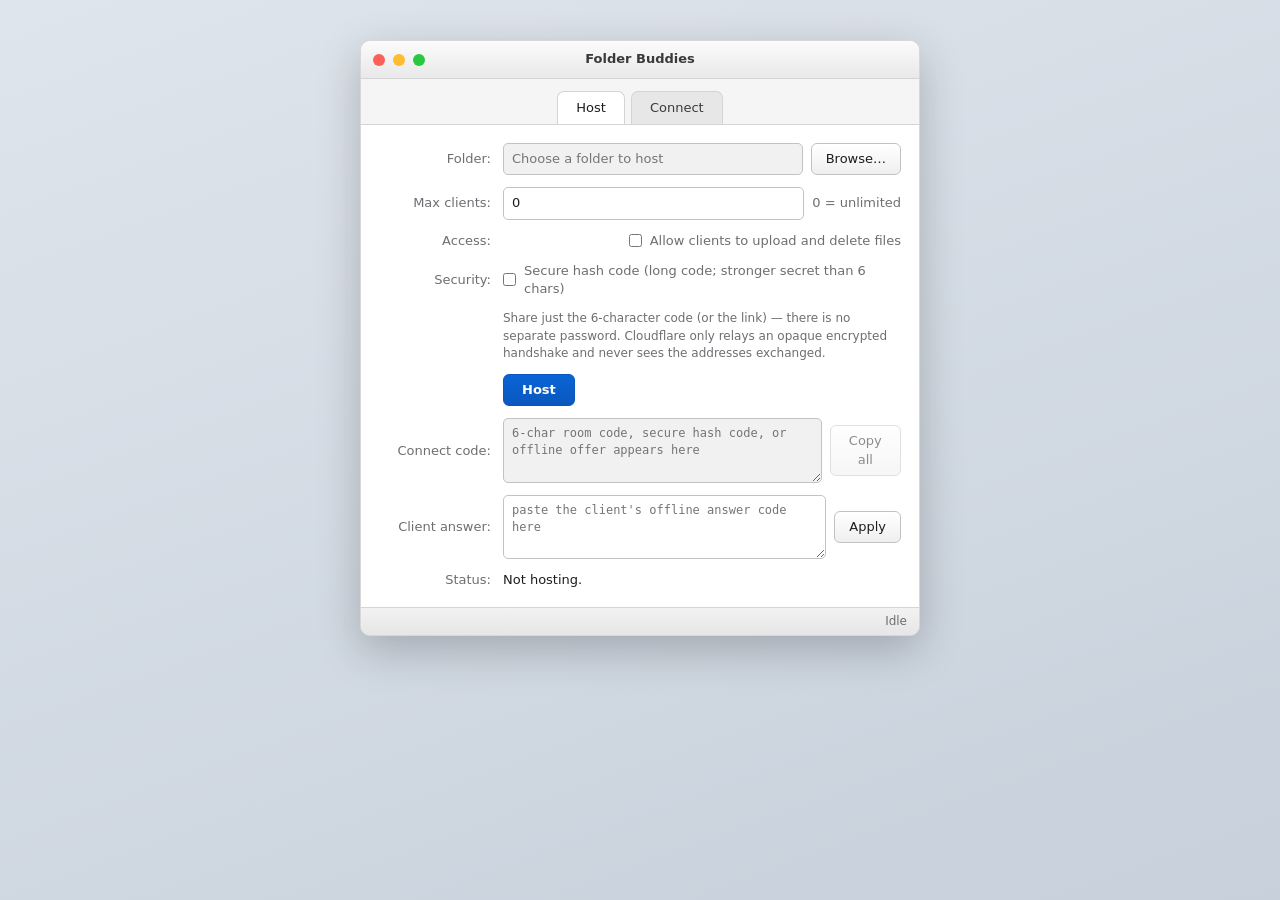
==== webapp/index.html @ 73eb2997 "refactor: restructure project layout and rewrite documentation" ====
<!doctype html>
<html lang="en">
<head>
  <meta charset="utf-8">
  <meta name="viewport" content="width=device-width, initial-scale=1">
  <title>Folder Buddies</title>
  <link rel="icon" href="favicon.ico" sizes="any">
  <link rel="icon" href="favicon.png" type="image/png" sizes="512x512">
  <link rel="apple-touch-icon" href="apple-touch-icon.png">
  <link rel="stylesheet" href="style.css">
</head>
<body>
  <main class="window" aria-label="Folder Buddies">
    <div class="titlebar">
      <div class="dots" aria-hidden="true">
        <span class="dot red"></span>
        <span class="dot yellow"></span>
        <span class="dot green"></span>
      </div>
      Folder Buddies
    </div>

    <div class="tabbar" role="tablist">
      <button class="tab active" data-tab="share" role="tab" aria-selected="true">Host</button>
      <button class="tab" data-tab="connect" role="tab" aria-selected="false">Connect</button>
    </div>

    <section class="tabpage" data-page="share" role="tabpanel">
      <form onsubmit="return false">
        <div class="row">
          <label for="folderInput">Folder:</label>
          <div class="field">
            <input id="folderInput" type="text" readonly placeholder="Choose a folder to host">
            <button id="browseFolder" type="button">Browse…</button>
          </div>
        </div>

        <div class="row">
          <label for="maxClients">Max clients:</label>
          <div class="field">
            <input id="maxClients" type="number" min="0" max="9999" step="1" value="0">
            <span class="hint">0 = unlimited</span>
          </div>
        </div>

        <div class="row">
          <label for="allowWrites">Access:</label>
          <label class="checkline">
            <input id="allowWrites" type="checkbox">
            Allow clients to upload and delete files
          </label>
        </div>

        <div class="row">
          <label for="secureHash">Security:</label>
          <label class="checkline">
            <input id="secureHash" type="checkbox">
            Secure hash code (long code; stronger secret than 6 chars)
          </label>
        </div>

        <div class="row">
          <span></span>
          <p class="note">Share just the 6-character code (or the link) — there is no separate
          password. Cloudflare only relays an opaque encrypted handshake and never sees the
          addresses exchanged.</p>
        </div>

        <div class="row">
          <span></span>
          <button id="shareToggle" type="button" class="primary">Host</button>
        </div>

        <div class="row">
          <label for="connectCode">Connect code:</label>
          <div class="field">
            <textarea id="connectCode" readonly placeholder="6-char room code, secure hash code, or offline offer appears here" rows="3"></textarea>
            <button id="copyAll" type="button" disabled>Copy all</button>
          </div>
        </div>

        <div id="offlineAnswerRow" class="row" hidden>
          <label for="offlineAnswerInput">Client answer:</label>
          <div class="field">
            <textarea id="offlineAnswerInput" placeholder="paste the client's offline answer code here" rows="3"></textarea>
            <button id="applyOfflineAnswer" type="button">Apply</button>
          </div>
        </div>

        <div class="row">
          <label>Status:</label>
          <span id="shareStatus" class="statusvalue">Not hosting.</span>
        </div>
      </form>
    </section>

    <section class="tabpage" data-page="connect" role="tabpanel" hidden>
      <form onsubmit="return false">
        <div class="row">
          <label for="connectInput">Connect code:</label>
          <textarea id="connectInput" autocomplete="off" placeholder="paste the 6-char room code, secure hash code, share link, or offline offer code" rows="3"></textarea>
        </div>

        <div id="offlineAnswerOutRow" class="row" hidden>
          <label for="offlineAnswerOut">Answer code:</label>
          <div class="field">
            <textarea id="offlineAnswerOut" readonly placeholder="send this back to the host" rows="3"></textarea>
            <button id="copyOfflineAnswer" type="button">Copy answer</button>
          </div>
        </div>

        <div class="row">
          <span></span>
          <button id="connectToggle" type="button" class="primary">Connect &amp; browse</button>
        </div>

        <div class="row">
          <label>Status:</label>
          <span id="connectStatus" class="statusvalue">Not connected.</span>
        </div>
      </form>

      <section id="explorer" class="explorer" hidden aria-label="Remote files">
        <div class="explorerbar">
          <code id="currentPath">/</code>
          <div class="exploreractions">
            <input id="uploadInput" type="file" multiple hidden>
            <button id="uploadButton" type="button" disabled>Upload</button>
            <button id="upButton" type="button">Up</button>
          </div>
        </div>
        <div id="dropzone" class="dropzone" hidden></div>
        <table>
          <thead><tr><th>Name</th><th>Size</th><th></th></tr></thead>
          <tbody id="fileRows"></tbody>
        </table>
        <div id="transfers"></div>
        <section id="previewPanel" class="preview" hidden aria-label="File preview">
          <div class="previewbar">
            <strong id="previewTitle"></strong>
            <div class="previewactions">
              <button id="savePreview" type="button" hidden>Save</button>
              <button id="closePreview" type="button">Close</button>
            </div>
          </div>
          <div id="previewBody" class="previewbody"></div>
        </section>
      </section>
    </section>

    <div class="statusbar"><span id="statsLabel">Idle</span></div>
  </main>

  <div id="toast" role="status" aria-live="polite"></div>
  <div id="turnstileMount" class="turnstile-mount" aria-hidden="true"></div>

  <script src="config.js"></script>
  <script src="https://challenges.cloudflare.com/turnstile/v0/api.js?render=explicit" async defer></script>
  <script type="module" src="app.js"></script>
</body>
</html>
---- webapp/style.css ----
:root {
  --bg-top: #dfe5ec;
  --bg-bottom: #c7d0db;
  --window: #f5f5f5;
  --panel: #ffffff;
  --text: #1d1d1f;
  --muted: #6e6e73;
  --line: #d4d4d7;
  --field-border: #c2c2c5;
  --field-readonly: #f1f1f2;
  --accent: #0a64d6;
  --accent-dark: #0a58bd;
  --radius: 10px;
}
* { box-sizing: border-box; }
body {
  margin: 0;
  min-height: 100vh;
  display: flex;
  align-items: flex-start;
  justify-content: center;
  padding: 40px 16px;
  background: linear-gradient(160deg, var(--bg-top), var(--bg-bottom));
  color: var(--text);
  font: 13px/1.4 -apple-system, BlinkMacSystemFont, "Segoe UI", system-ui, sans-serif;
}

/* Native-style window frame */
.window {
  width: 560px;
  max-width: 100%;
  background: var(--window);
  border: 1px solid rgba(0, 0, 0, .12);
  border-radius: var(--radius);
  box-shadow: 0 14px 44px rgba(0, 0, 0, .22);
  overflow: hidden;
}
.titlebar {
  position: relative;
  height: 38px;
  display: flex;
  align-items: center;
  justify-content: center;
  background: linear-gradient(#fbfbfb, #e9e9e9);
  border-bottom: 1px solid var(--line);
  font-weight: 600;
  color: #3a3a3c;
  user-select: none;
}
.titlebar .dots { position: absolute; left: 12px; display: flex; gap: 8px; }
.titlebar .dot { width: 12px; height: 12px; border-radius: 50%; }
.dot.red { background: #ff5f57; }
.dot.yellow { background: #febc2e; }
.dot.green { background: #28c840; }

/* Tab bar */
.tabbar {
  display: flex;
  gap: 6px;
  justify-content: center;
  padding: 12px 0 0;
  background: var(--window);
}
.tab {
  appearance: none;
  border: 1px solid var(--line);
  border-bottom: none;
  background: #e7e7e7;
  color: #3a3a3c;
  padding: 7px 18px;
  font: inherit;
  font-weight: 500;
  border-radius: 7px 7px 0 0;
  cursor: pointer;
}
.tab.active { background: var(--panel); color: var(--text); }

/* Tab pages */
.tabpage {
  background: var(--panel);
  border-top: 1px solid var(--line);
  padding: 18px;
}
form { display: grid; gap: 12px; }
.row {
  display: grid;
  grid-template-columns: 112px 1fr;
  align-items: center;
  gap: 12px;
}
.row > label { justify-self: end; color: var(--muted); }
.field { display: flex; align-items: center; gap: 8px; min-width: 0; }
.field input { flex: 1; min-width: 0; }
.hint { color: var(--muted); white-space: nowrap; }
.checkline { display: flex; align-items: center; gap: 8px; color: var(--text); }
.checkline input { margin: 0; }

input[type="text"], input[type="number"], textarea {
  width: 100%;
  background: #fff;
  border: 1px solid var(--field-border);
  border-radius: 5px;
  padding: 6px 8px;
  font: inherit;
  color: var(--text);
}
textarea {
  min-height: 34px;
  resize: vertical;
  font-family: ui-monospace, SFMono-Regular, Menlo, Consolas, monospace;
  font-size: 12px;
}
input:read-only, textarea:read-only { background: var(--field-readonly); color: #444; }
input:focus, textarea:focus {
  outline: none;
  border-color: var(--accent);
  box-shadow: 0 0 0 3px rgba(10, 100, 214, .18);
}

button {
  appearance: none;
  border: 1px solid var(--field-border);
  background: linear-gradient(#ffffff, #efefef);
  color: var(--text);
  border-radius: 6px;
  padding: 6px 14px;
  font: inherit;
  cursor: pointer;
}
button:hover { background: linear-gradient(#ffffff, #e8e8e8); }
button:active { background: #e1e1e1; }
button:disabled { opacity: .5; cursor: default; }
button.primary {
  justify-self: start;
  background: linear-gradient(var(--accent), var(--accent-dark));
  border-color: var(--accent-dark);
  color: #fff;
  font-weight: 600;
  padding: 6px 18px;
}
button.primary:hover { filter: brightness(1.06); }

.note { margin: 0; color: var(--muted); font-size: 12px; line-height: 1.45; }
.statusvalue { color: var(--text); }

/* Status bar */
.statusbar {
  display: flex;
  justify-content: flex-end;
  background: linear-gradient(#f2f2f2, #e6e6e6);
  border-top: 1px solid var(--line);
  padding: 5px 12px;
  font-size: 12px;
  color: var(--muted);
}

/* Remote file explorer */
.explorer { margin-top: 16px; border-top: 1px solid var(--line); padding-top: 14px; }
.explorerbar {
  display: flex;
  justify-content: space-between;
  align-items: center;
  gap: 10px;
  margin-bottom: 10px;
}
.exploreractions { display: flex; align-items: center; gap: 8px; }
.explorerbar code {
  background: #f0f0f0;
  border: 1px solid var(--line);
  border-radius: 5px;
  padding: 3px 8px;
  font-family: ui-monospace, SFMono-Regular, Menlo, Consolas, monospace;
}
table { width: 100%; border-collapse: collapse; }
th, td { padding: 7px 8px; border-bottom: 1px solid #ececec; text-align: left; }
th { color: var(--muted); font-weight: 600; font-size: 12px; }
td.name { font-weight: 500; }
tr.dir td.name, tr.file td.name { color: var(--accent); cursor: pointer; }
td.actions { display: flex; gap: 6px; flex-wrap: wrap; justify-content: flex-end; }
button.danger { color: #b42318; }
td.muted { color: var(--muted); text-align: center; }
.dropzone {
  border: 1px dashed var(--field-border);
  border-radius: 7px;
  background: #fafafa;
  color: var(--muted);
  padding: 12px;
  text-align: center;
  margin-bottom: 10px;
}
.dropzone.dragover {
  border-color: var(--accent);
  box-shadow: 0 0 0 3px rgba(10, 100, 214, .12);
  color: var(--accent);
}
#transfers { display: grid; gap: 8px; margin-top: 12px; }
.transfer {
  background: #f7f7f7;
  border: 1px solid var(--line);
  border-radius: 6px;
  padding: 10px;
  font-size: 12px;
}
.transfer div { margin-bottom: 6px; }
progress { width: 100%; height: 8px; }


.preview {
  margin-top: 12px;
  border: 1px solid var(--line);
  border-radius: 8px;
  background: #fff;
  overflow: hidden;
}
.previewbar {
  display: flex;
  justify-content: space-between;
  align-items: center;
  gap: 10px;
  padding: 8px 10px;
  background: #f4f4f4;
  border-bottom: 1px solid var(--line);
}
.previewbar strong {
  min-width: 0;
  overflow: hidden;
  text-overflow: ellipsis;
  white-space: nowrap;
  font-family: ui-monospace, SFMono-Regular, Menlo, Consolas, monospace;
  font-size: 12px;
}
.previewactions { display: flex; gap: 6px; }
.previewbody { padding: 10px; max-height: 62vh; overflow: auto; }
.text-editor {
  width: 100%;
  min-height: 420px;
  resize: vertical;
  border: 1px solid var(--line);
  border-radius: 6px;
  padding: 10px;
  font: 12px/1.45 ui-monospace, SFMono-Regular, Menlo, Consolas, monospace;
  white-space: pre;
}
.preview-media { max-width: 100%; max-height: 58vh; display: block; margin: 0 auto; }
.preview-frame { width: 100%; height: 58vh; border: 0; }

/* Toast */
#toast {
  position: fixed;
  left: 50%;
  bottom: 22px;
  transform: translateX(-50%);
  max-width: min(560px, calc(100vw - 24px));
  background: #323234;
  color: #fff;
  border-radius: 8px;
  padding: 9px 16px;
  box-shadow: 0 8px 24px rgba(0, 0, 0, .3);
  opacity: 0;
  pointer-events: none;
  transition: opacity .15s ease;
}
#toast.show { opacity: 1; }

.turnstile-mount {
  position: fixed;
  width: 1px;
  height: 1px;
  overflow: hidden;
  left: -10000px;
  top: auto;
}

@media (max-width: 600px) {
  .row { grid-template-columns: 1fr; gap: 6px; }
  .row > label { justify-self: start; }
  button.primary { justify-self: stretch; text-align: center; }
  th:nth-child(2), td:nth-child(2) { display: none; }
}
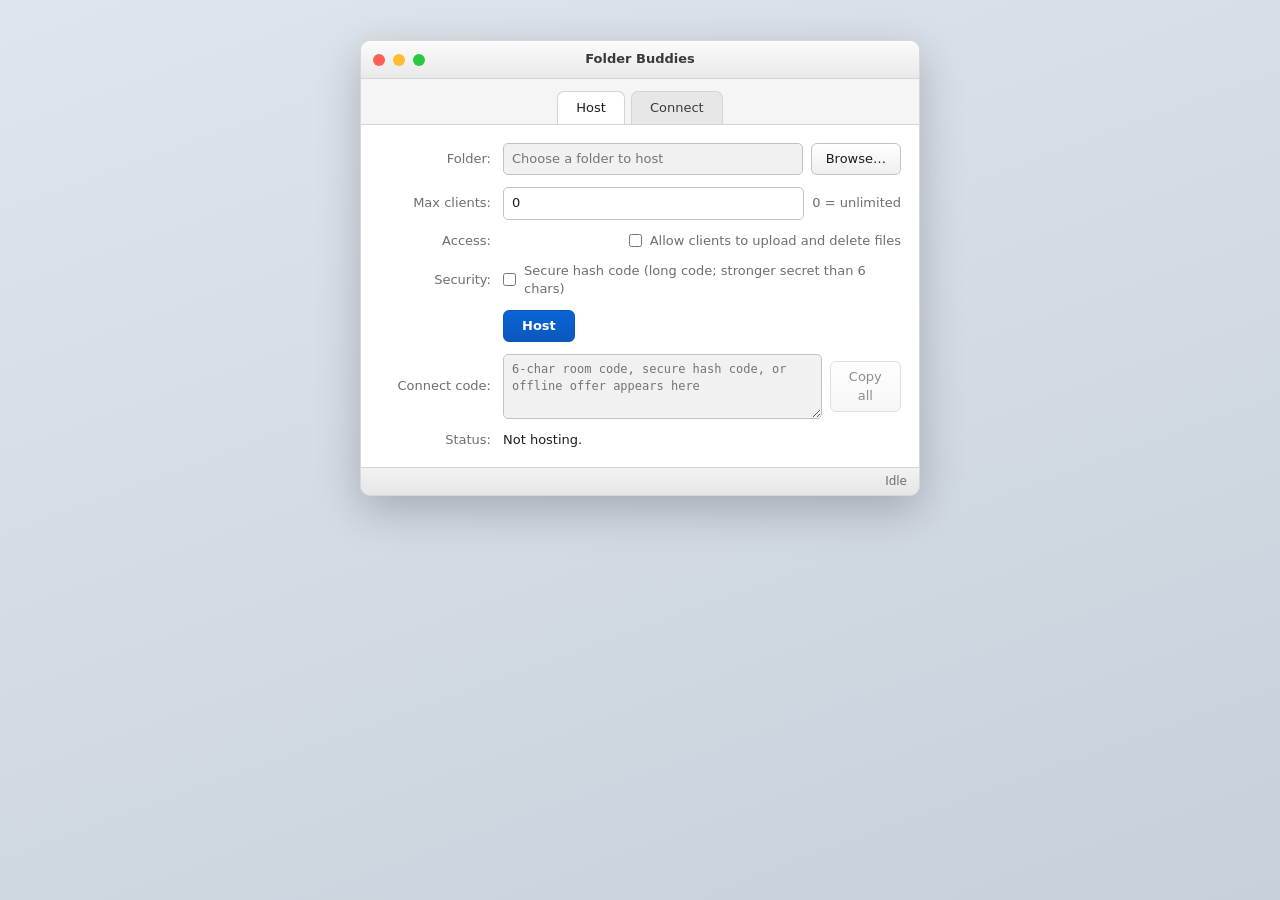
==== commit 77a4b7bf: "blcoked mobile clients" ====
--- a/webapp/index.html
+++ b/webapp/index.html
@@ -59,12 +59,7 @@
           </label>
         </div>
 
-        <div class="row">
-          <span></span>
-          <p class="note">Share just the 6-character code (or the link) — there is no separate
-          password. Cloudflare only relays an opaque encrypted handshake and never sees the
-          addresses exchanged.</p>
-        </div>
+
 
         <div class="row">
           <span></span>
@@ -111,7 +106,7 @@
 
         <div class="row">
           <span></span>
-          <button id="connectToggle" type="button" class="primary">Connect &amp; browse</button>
+          <button id="connectToggle" type="button" class="primary">Connect</button>
         </div>
 
         <div class="row">
--- a/webapp/style.css
+++ b/webapp/style.css
@@ -88,6 +88,7 @@
   align-items: center;
   gap: 12px;
 }
+.row[hidden] { display: none; }
 .row > label { justify-self: end; color: var(--muted); }
 .field { display: flex; align-items: center; gap: 8px; min-width: 0; }
 .field input { flex: 1; min-width: 0; }
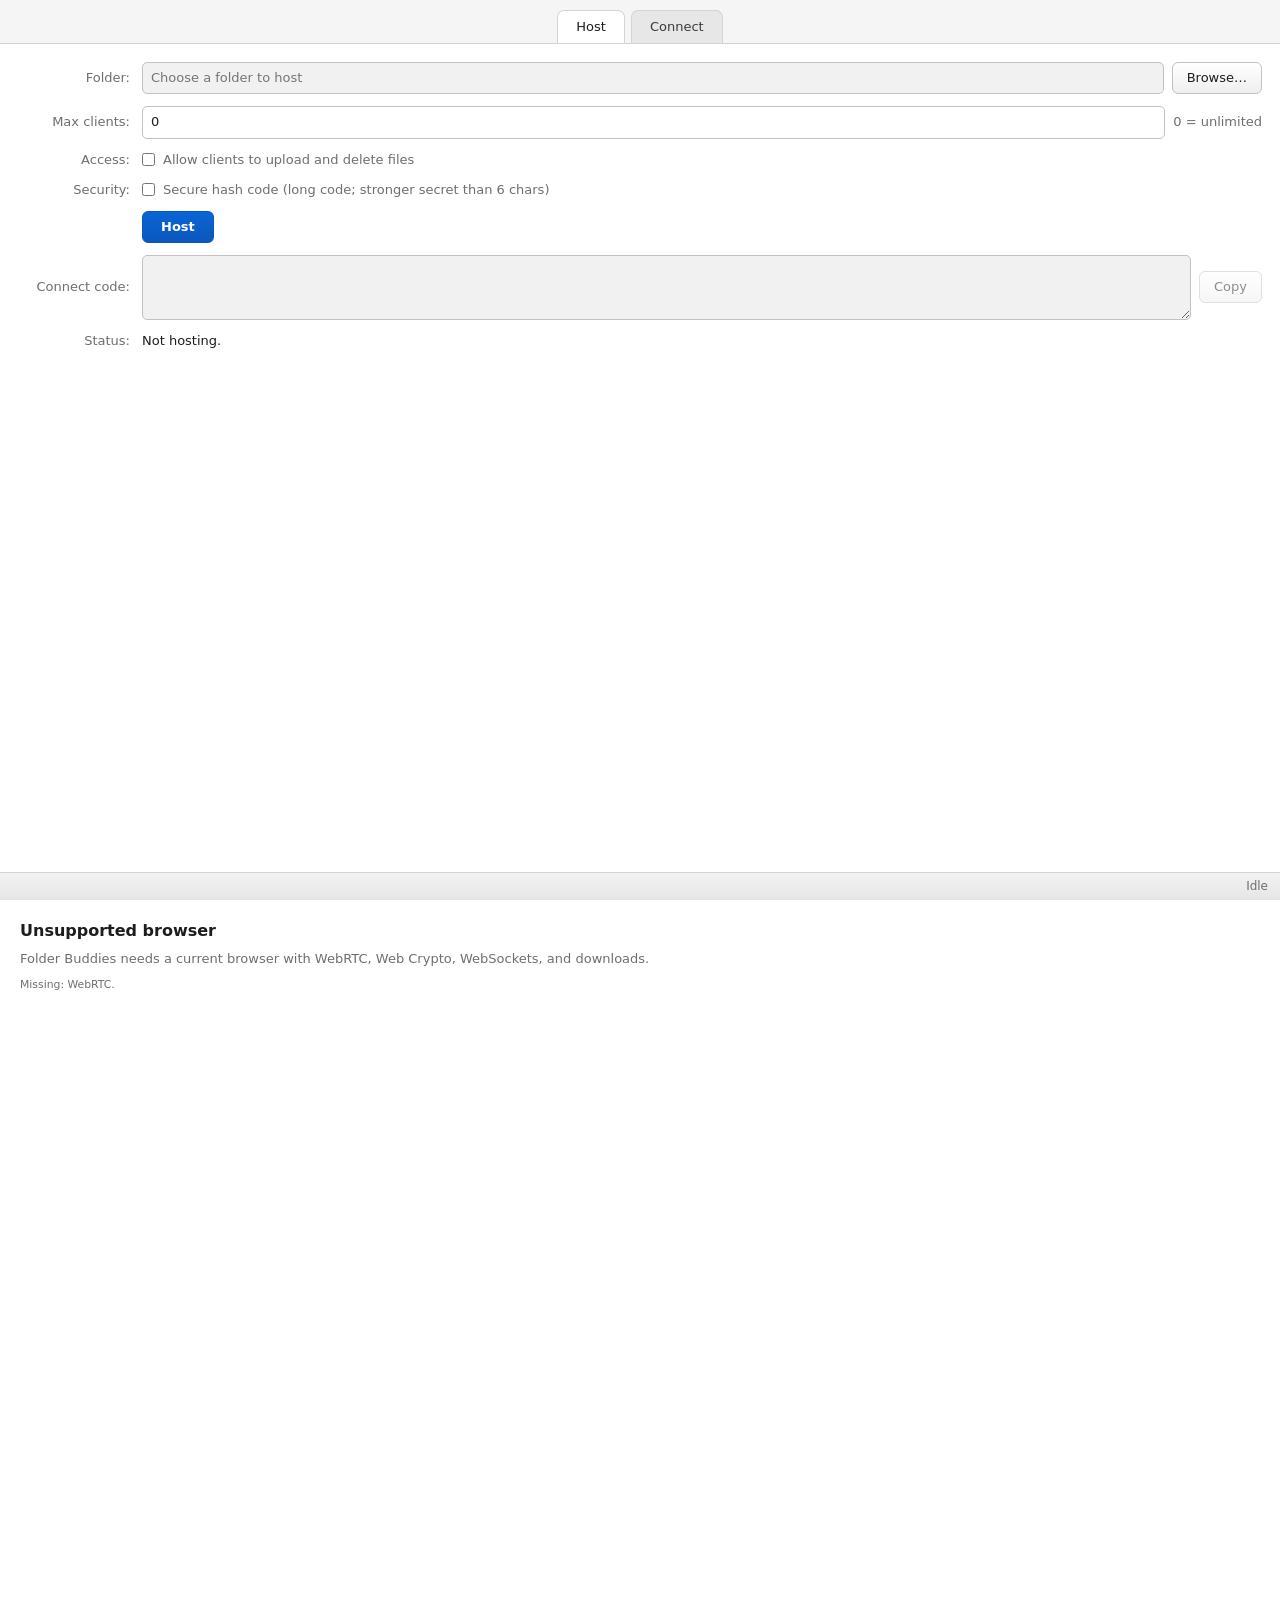
==== commit 252608c8: "Fixed building issues and remade webapp UI" ====
--- a/webapp/index.html
+++ b/webapp/index.html
@@ -11,15 +11,6 @@
 </head>
 <body>
   <main class="window" aria-label="Folder Buddies">
-    <div class="titlebar">
-      <div class="dots" aria-hidden="true">
-        <span class="dot red"></span>
-        <span class="dot yellow"></span>
-        <span class="dot green"></span>
-      </div>
-      Folder Buddies
-    </div>
-
     <div class="tabbar" role="tablist">
       <button class="tab active" data-tab="share" role="tab" aria-selected="true">Host</button>
       <button class="tab" data-tab="connect" role="tab" aria-selected="false">Connect</button>
@@ -69,8 +60,8 @@
         <div class="row">
           <label for="connectCode">Connect code:</label>
           <div class="field">
-            <textarea id="connectCode" readonly placeholder="6-char room code, secure hash code, or offline offer appears here" rows="3"></textarea>
-            <button id="copyAll" type="button" disabled>Copy all</button>
+            <textarea id="connectCode" readonly rows="3"></textarea>
+            <button id="copyAll" type="button" disabled>Copy</button>
           </div>
         </div>
 
@@ -93,7 +84,7 @@
       <form onsubmit="return false">
         <div class="row">
           <label for="connectInput">Connect code:</label>
-          <textarea id="connectInput" autocomplete="off" placeholder="paste the 6-char room code, secure hash code, share link, or offline offer code" rows="3"></textarea>
+          <textarea id="connectInput" autocomplete="off" rows="3"></textarea>
         </div>
 
         <div id="offlineAnswerOutRow" class="row" hidden>
@@ -117,10 +108,13 @@
 
       <section id="explorer" class="explorer" hidden aria-label="Remote files">
         <div class="explorerbar">
-          <code id="currentPath">/</code>
+          <nav id="currentPath" class="pathbar" aria-label="Current folder"></nav>
           <div class="exploreractions">
             <input id="uploadInput" type="file" multiple hidden>
+            <input id="folderUploadInput" type="file" webkitdirectory directory multiple hidden>
             <button id="uploadButton" type="button" disabled>Upload</button>
+            <button id="uploadFolderButton" type="button" disabled>Upload folder</button>
+            <button id="shareFolderButton" type="button">Share link</button>
             <button id="upButton" type="button">Up</button>
           </div>
         </div>
@@ -146,6 +140,12 @@
     <div class="statusbar"><span id="statsLabel">Idle</span></div>
   </main>
 
+  <section id="unsupportedBrowser" class="unsupported" role="alert" hidden>
+    <strong>Unsupported browser</strong>
+    <span>Folder Buddies needs a current browser with WebRTC, Web Crypto, WebSockets, and downloads.</span>
+    <small data-unsupported-detail></small>
+  </section>
+
   <div id="toast" role="status" aria-live="polite"></div>
   <div id="turnstileMount" class="turnstile-mount" aria-hidden="true"></div>
 
--- a/webapp/style.css
+++ b/webapp/style.css
@@ -1,6 +1,4 @@
 :root {
-  --bg-top: #dfe5ec;
-  --bg-bottom: #c7d0db;
   --window: #f5f5f5;
   --panel: #ffffff;
   --text: #1d1d1f;
@@ -10,56 +8,57 @@
   --field-readonly: #f1f1f2;
   --accent: #0a64d6;
   --accent-dark: #0a58bd;
-  --radius: 10px;
+  --radius: 6px;
 }
 * { box-sizing: border-box; }
+html { height: 100%; }
 body {
   margin: 0;
-  min-height: 100vh;
-  display: flex;
-  align-items: flex-start;
-  justify-content: center;
-  padding: 40px 16px;
-  background: linear-gradient(160deg, var(--bg-top), var(--bg-bottom));
+  height: 100%;
+  background: var(--panel);
   color: var(--text);
   font: 13px/1.4 -apple-system, BlinkMacSystemFont, "Segoe UI", system-ui, sans-serif;
 }
 
-/* Native-style window frame */
 .window {
-  width: 560px;
-  max-width: 100%;
+  width: 100vw;
+  height: 100vh;
+  max-width: none;
+  display: flex;
+  flex-direction: column;
   background: var(--window);
-  border: 1px solid rgba(0, 0, 0, .12);
-  border-radius: var(--radius);
-  box-shadow: 0 14px 44px rgba(0, 0, 0, .22);
-  overflow: hidden;
-}
-.titlebar {
-  position: relative;
-  height: 38px;
-  display: flex;
-  align-items: center;
-  justify-content: center;
-  background: linear-gradient(#fbfbfb, #e9e9e9);
-  border-bottom: 1px solid var(--line);
-  font-weight: 600;
-  color: #3a3a3c;
-  user-select: none;
-}
-.titlebar .dots { position: absolute; left: 12px; display: flex; gap: 8px; }
-.titlebar .dot { width: 12px; height: 12px; border-radius: 50%; }
-.dot.red { background: #ff5f57; }
-.dot.yellow { background: #febc2e; }
-.dot.green { background: #28c840; }
-
+  border: 0;
+  border-radius: 0;
+  box-shadow: none;
+  overflow: hidden;
+}
+
+.unsupported {
+  width: 100vw;
+  min-height: 100vh;
+  max-width: none;
+  display: grid;
+  align-content: start;
+  gap: 8px;
+  background: var(--panel);
+  border: 0;
+  border-radius: 0;
+  box-shadow: none;
+  padding: 20px;
+}
+.unsupported[hidden] { display: none; }
+.unsupported strong { font-size: 16px; }
+.unsupported span,
+.unsupported small { color: var(--muted); }
 /* Tab bar */
 .tabbar {
+  flex: 0 0 auto;
   display: flex;
   gap: 6px;
   justify-content: center;
-  padding: 12px 0 0;
+  padding: 10px 16px 0;
   background: var(--window);
+  border-bottom: 1px solid var(--line);
 }
 .tab {
   appearance: none;
@@ -77,8 +76,10 @@
 
 /* Tab pages */
 .tabpage {
+  flex: 1 1 auto;
+  min-height: 0;
+  overflow: auto;
   background: var(--panel);
-  border-top: 1px solid var(--line);
   padding: 18px;
 }
 form { display: grid; gap: 12px; }
@@ -94,6 +95,7 @@
 .field input { flex: 1; min-width: 0; }
 .hint { color: var(--muted); white-space: nowrap; }
 .checkline { display: flex; align-items: center; gap: 8px; color: var(--text); }
+.row > .checkline { justify-self: start; }
 .checkline input { margin: 0; }
 
 input[type="text"], input[type="number"], textarea {
@@ -146,6 +148,7 @@
 
 /* Status bar */
 .statusbar {
+  flex: 0 0 auto;
   display: flex;
   justify-content: flex-end;
   background: linear-gradient(#f2f2f2, #e6e6e6);
@@ -156,28 +159,73 @@
 }
 
 /* Remote file explorer */
-.explorer { margin-top: 16px; border-top: 1px solid var(--line); padding-top: 14px; }
+.explorer { margin-top: 16px; border-top: 1px solid var(--line); padding-top: 14px; min-width: 0; }
 .explorerbar {
   display: flex;
   justify-content: space-between;
-  align-items: center;
+  align-items: flex-start;
   gap: 10px;
   margin-bottom: 10px;
-}
-.exploreractions { display: flex; align-items: center; gap: 8px; }
-.explorerbar code {
+  min-width: 0;
+}
+.exploreractions {
+  display: flex;
+  align-items: center;
+  justify-content: flex-end;
+  gap: 8px;
+  flex: 0 0 auto;
+  flex-wrap: wrap;
+}
+.pathbar {
+  flex: 1 1 auto;
+  min-width: 0;
+  display: flex;
+  align-items: center;
+  gap: 4px;
+  overflow-x: auto;
+  overflow-y: hidden;
   background: #f0f0f0;
   border: 1px solid var(--line);
   border-radius: 5px;
-  padding: 3px 8px;
+  padding: 3px 6px;
   font-family: ui-monospace, SFMono-Regular, Menlo, Consolas, monospace;
 }
-table { width: 100%; border-collapse: collapse; }
-th, td { padding: 7px 8px; border-bottom: 1px solid #ececec; text-align: left; }
+.pathbar button {
+  min-width: 0;
+  max-width: 190px;
+  overflow: hidden;
+  text-overflow: ellipsis;
+  white-space: nowrap;
+  border: 0;
+  background: transparent;
+  border-radius: 4px;
+  padding: 2px 5px;
+  font-family: ui-monospace, SFMono-Regular, Menlo, Consolas, monospace;
+}
+.pathbar button:first-child { flex: 0 0 auto; }
+.pathbar button:hover { background: #e4e4e4; }
+.pathsep { flex: 0 0 auto; color: var(--muted); }
+table { width: 100%; border-collapse: collapse; table-layout: fixed; }
+th, td { padding: 7px 8px; border-bottom: 1px solid #ececec; text-align: left; min-width: 0; }
 th { color: var(--muted); font-weight: 600; font-size: 12px; }
-td.name { font-weight: 500; }
+th:nth-child(2), td:nth-child(2) { width: 78px; }
+th:nth-child(3), td.actions { width: 210px; }
+td.name {
+  font-weight: 500;
+  max-width: 0;
+  overflow: hidden;
+  text-overflow: ellipsis;
+  white-space: nowrap;
+}
 tr.dir td.name, tr.file td.name { color: var(--accent); cursor: pointer; }
-td.actions { display: flex; gap: 6px; flex-wrap: wrap; justify-content: flex-end; }
+td.actions {
+  display: flex;
+  gap: 6px;
+  flex-wrap: wrap;
+  justify-content: flex-end;
+  overflow: hidden;
+}
+td.actions button { padding: 5px 9px; }
 button.danger { color: #b42318; }
 td.muted { color: var(--muted); text-align: center; }
 .dropzone {
@@ -202,7 +250,7 @@
   padding: 10px;
   font-size: 12px;
 }
-.transfer div { margin-bottom: 6px; }
+.transfer div { margin-bottom: 6px; overflow-wrap: anywhere; }
 progress { width: 100%; height: 8px; }
 
 
@@ -276,5 +324,9 @@
   .row { grid-template-columns: 1fr; gap: 6px; }
   .row > label { justify-self: start; }
   button.primary { justify-self: stretch; text-align: center; }
+  .explorerbar { flex-direction: column; align-items: stretch; }
+  .exploreractions { justify-content: flex-start; }
+  .pathbar button { max-width: 150px; }
   th:nth-child(2), td:nth-child(2) { display: none; }
-}
+  th:nth-child(3), td.actions { width: 150px; }
+}
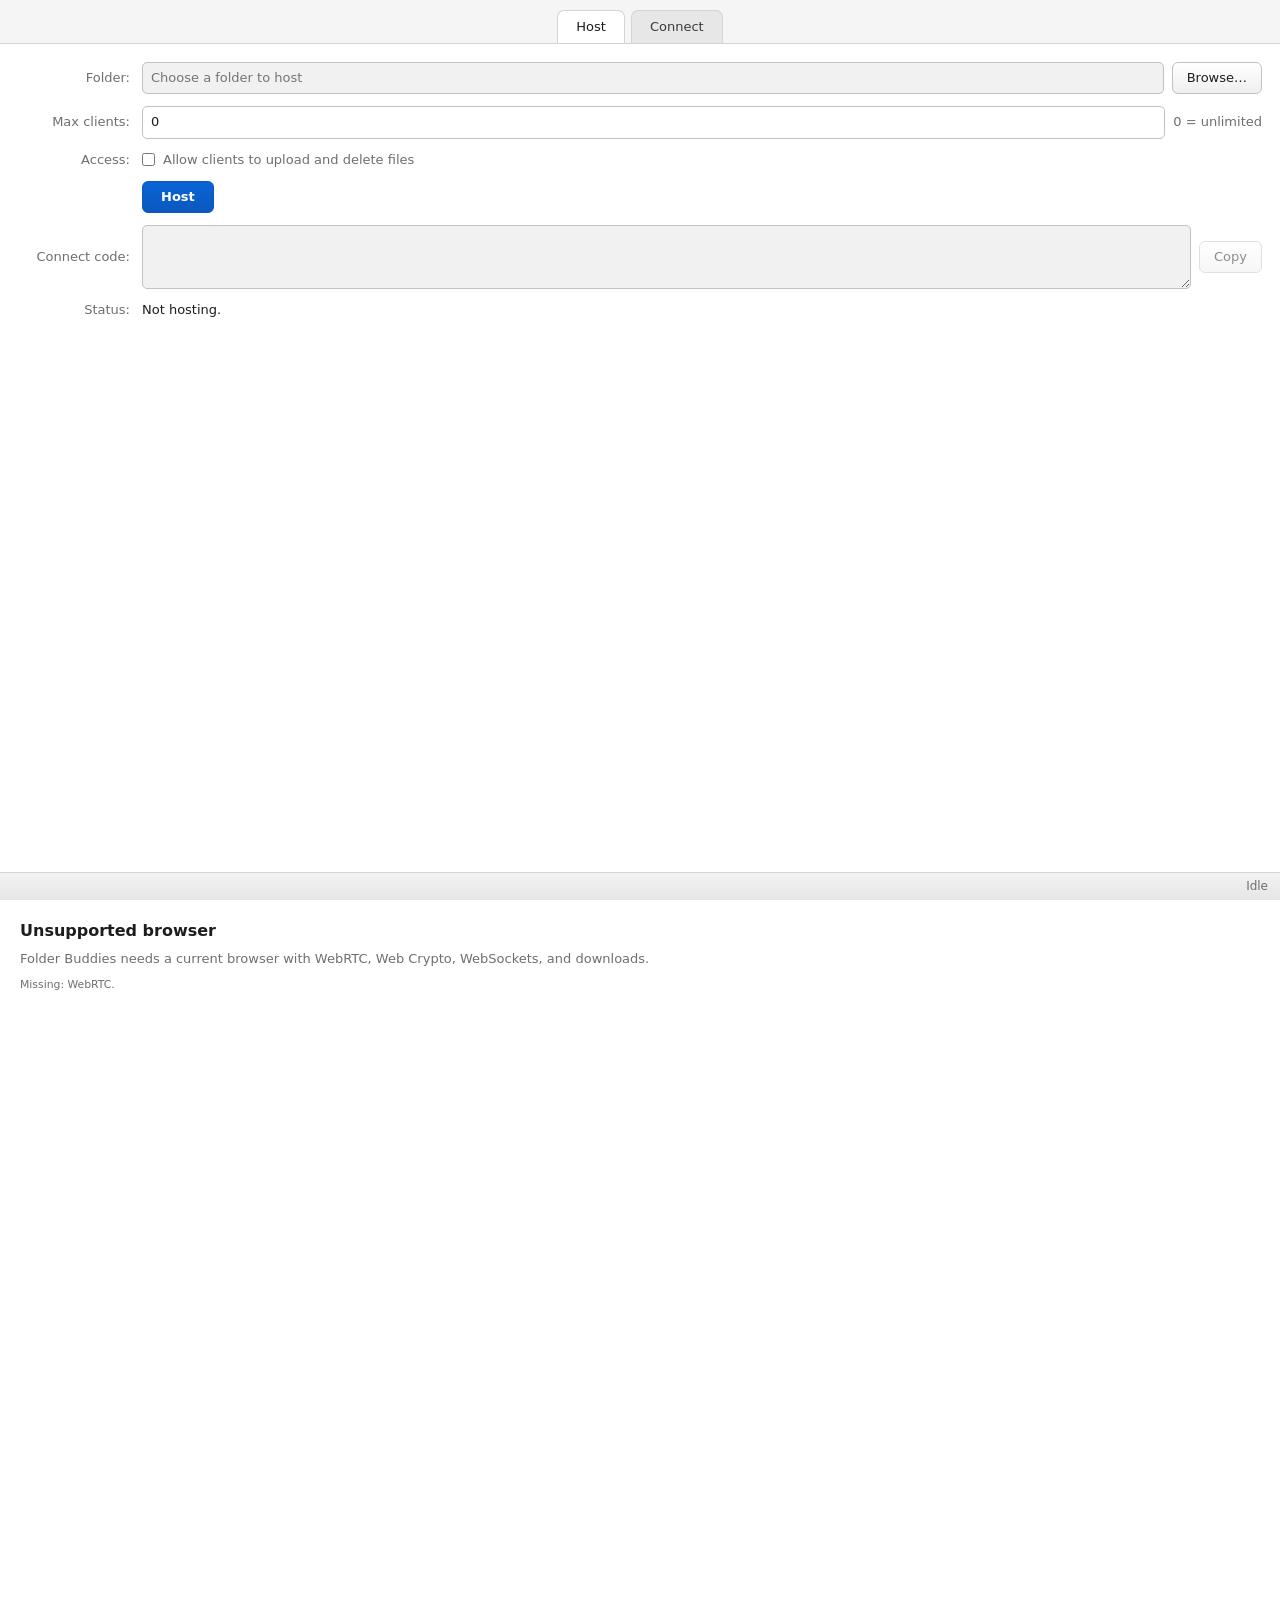
==== commit fbb8a705: "bug fixes" ====
--- a/webapp/index.html
+++ b/webapp/index.html
@@ -41,16 +41,6 @@
             Allow clients to upload and delete files
           </label>
         </div>
-
-        <div class="row">
-          <label for="secureHash">Security:</label>
-          <label class="checkline">
-            <input id="secureHash" type="checkbox">
-            Secure hash code (long code; stronger secret than 6 chars)
-          </label>
-        </div>
-
-
 
         <div class="row">
           <span></span>
--- a/webapp/style.css
+++ b/webapp/style.css
@@ -320,6 +320,34 @@
   top: auto;
 }
 
+/* When Turnstile escalates to an interactive challenge (common on Safari),
+   pull the widget back on-screen as a centered modal so the user can solve it. */
+.turnstile-mount.is-interactive {
+  left: 50%;
+  top: 50%;
+  transform: translate(-50%, -50%);
+  width: auto;
+  height: auto;
+  overflow: visible;
+  z-index: 1000;
+  padding: 16px;
+  background: var(--panel, #fff);
+  border-radius: 12px;
+  box-shadow: 0 12px 40px rgba(0, 0, 0, 0.35);
+}
+
+.turnstile-mount.is-interactive::before {
+  content: "";
+  position: fixed;
+  inset: 0;
+  left: -50vw;
+  top: -50vh;
+  width: 200vw;
+  height: 200vh;
+  background: rgba(0, 0, 0, 0.45);
+  z-index: -1;
+}
+
 @media (max-width: 600px) {
   .row { grid-template-columns: 1fr; gap: 6px; }
   .row > label { justify-self: start; }
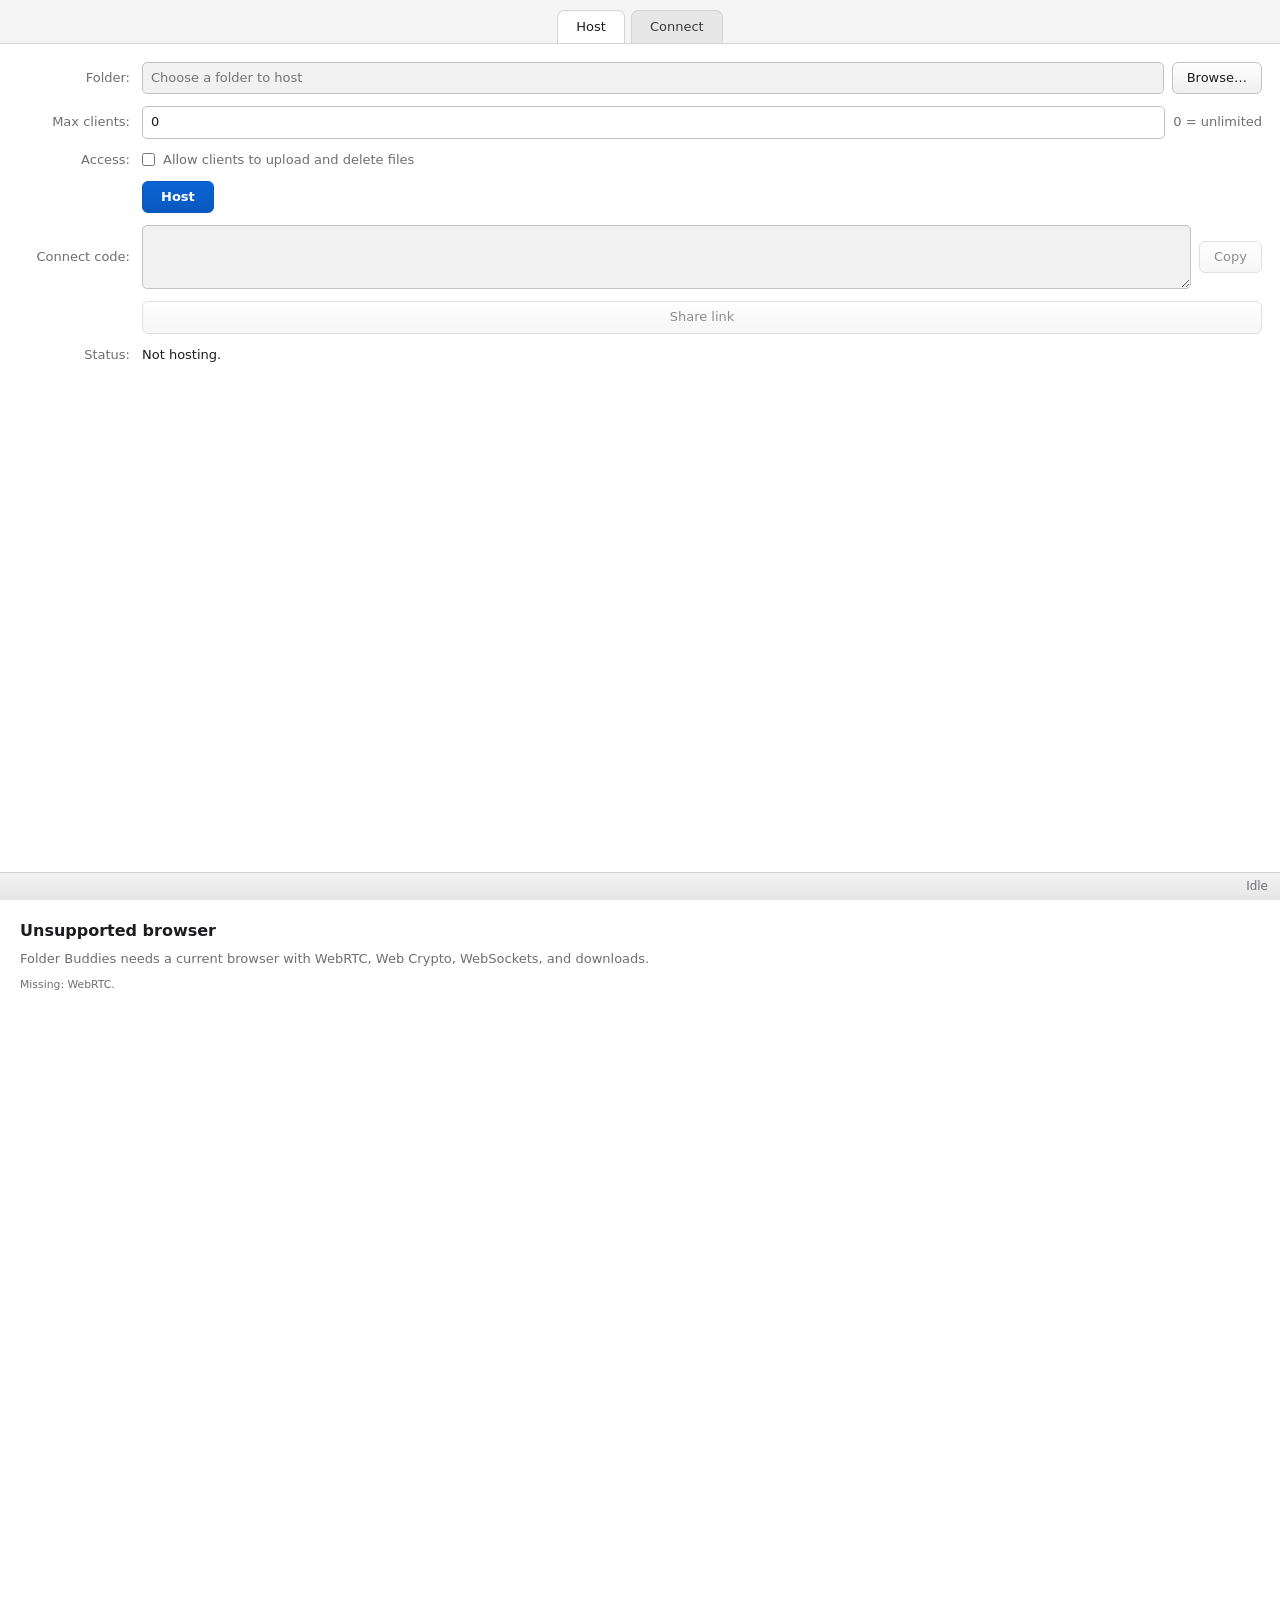
==== commit 737b7c79: "added auto refresh" ====
--- a/webapp/index.html
+++ b/webapp/index.html
@@ -53,6 +53,11 @@
             <textarea id="connectCode" readonly rows="3"></textarea>
             <button id="copyAll" type="button" disabled>Copy</button>
           </div>
+        </div>
+
+        <div class="row">
+          <span></span>
+          <button id="copyShareLink" type="button" disabled>Share link</button>
         </div>
 
         <div id="offlineAnswerRow" class="row" hidden>
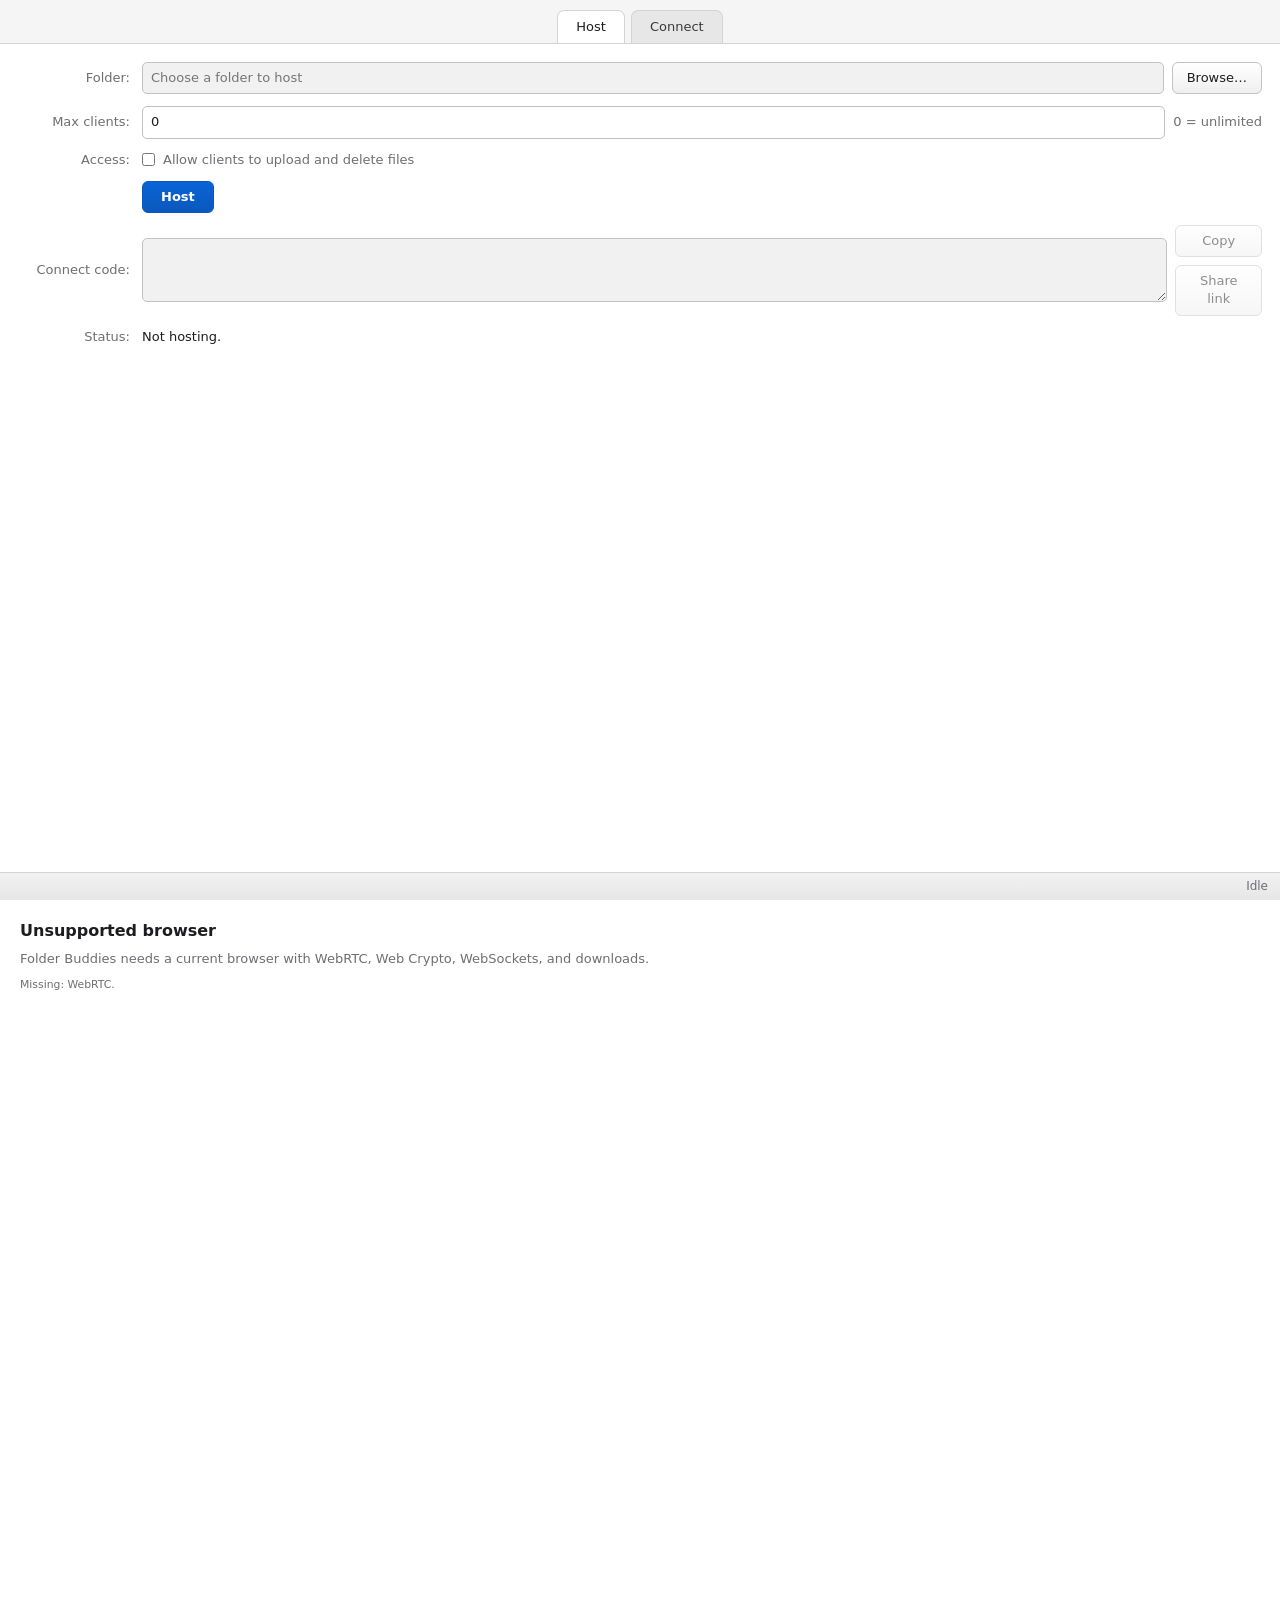
==== commit adcbf6e0: "added auto connect" ====
--- a/webapp/index.html
+++ b/webapp/index.html
@@ -51,13 +51,11 @@
           <label for="connectCode">Connect code:</label>
           <div class="field">
             <textarea id="connectCode" readonly rows="3"></textarea>
-            <button id="copyAll" type="button" disabled>Copy</button>
+            <div class="fieldbtns">
+              <button id="copyAll" type="button" disabled>Copy</button>
+              <button id="copyShareLink" type="button" disabled>Share link</button>
+            </div>
           </div>
-        </div>
-
-        <div class="row">
-          <span></span>
-          <button id="copyShareLink" type="button" disabled>Share link</button>
         </div>
 
         <div id="offlineAnswerRow" class="row" hidden>
--- a/webapp/style.css
+++ b/webapp/style.css
@@ -93,6 +93,8 @@
 .row > label { justify-self: end; color: var(--muted); }
 .field { display: flex; align-items: center; gap: 8px; min-width: 0; }
 .field input { flex: 1; min-width: 0; }
+.fieldbtns { display: flex; flex-direction: column; gap: 8px; align-self: stretch; }
+.fieldbtns button { width: 100%; }
 .hint { color: var(--muted); white-space: nowrap; }
 .checkline { display: flex; align-items: center; gap: 8px; color: var(--text); }
 .row > .checkline { justify-self: start; }
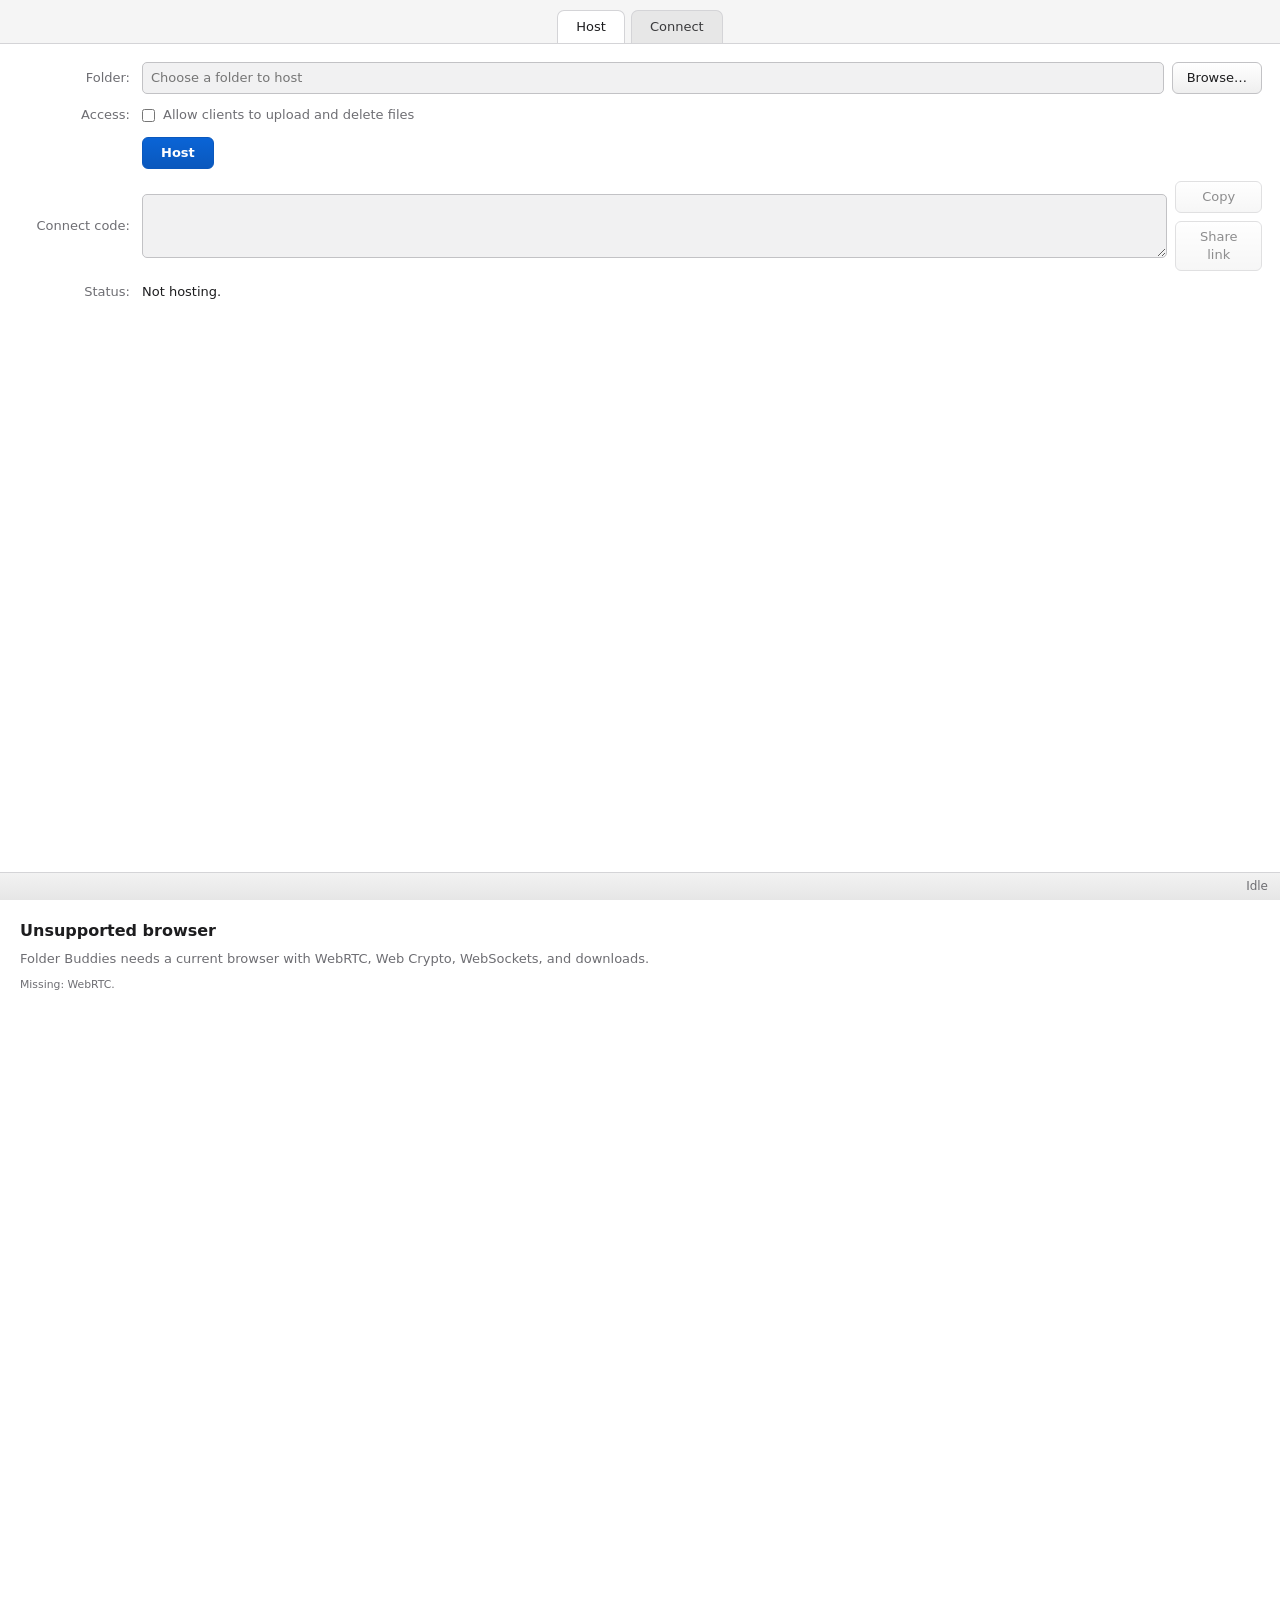
==== commit d275c53a: "remove limits, simplify UI, add cross-client auto-refresh, fix macOS icon padding" ====
--- a/webapp/index.html
+++ b/webapp/index.html
@@ -23,14 +23,6 @@
           <div class="field">
             <input id="folderInput" type="text" readonly placeholder="Choose a folder to host">
             <button id="browseFolder" type="button">Browse…</button>
-          </div>
-        </div>
-
-        <div class="row">
-          <label for="maxClients">Max clients:</label>
-          <div class="field">
-            <input id="maxClients" type="number" min="0" max="9999" step="1" value="0">
-            <span class="hint">0 = unlimited</span>
           </div>
         </div>
 
--- a/webapp/style.css
+++ b/webapp/style.css
@@ -220,6 +220,11 @@
   white-space: nowrap;
 }
 tr.dir td.name, tr.file td.name { color: var(--accent); cursor: pointer; }
+tr.target {
+  background: #fff7d6;
+  outline: 2px solid #d8a600;
+  outline-offset: -2px;
+}
 td.actions {
   display: flex;
   gap: 6px;
